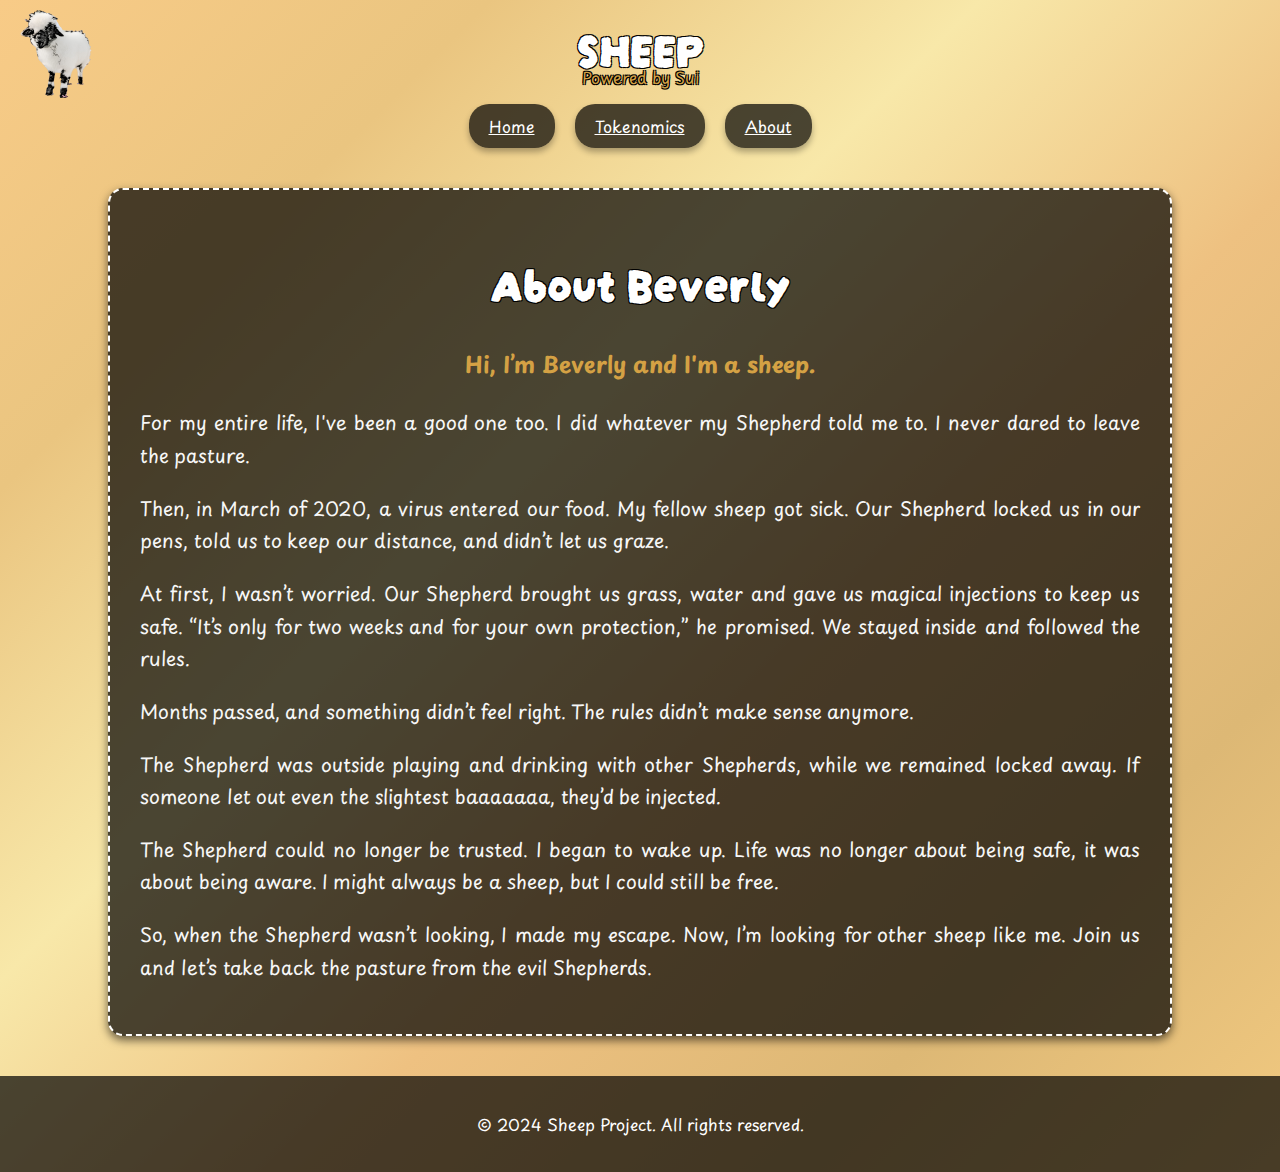
==== about.html @ 54a0020d "Add files via upload" ====
<!DOCTYPE html>
<html lang="en">
<head>
    <meta charset="UTF-8">
    <meta name="viewport" content="width=device-width, initial-scale=1.0">
    <title>About - SHEEP</title>
    <img src="assets/images/sheep.png" alt="Sheep Logo" class="top-left-logo">
    <link rel="icon" href="assets/images/favicon.ico" type="image/x-icon">
    <link rel="stylesheet" href="assets/css/style.css">
    <style>
        @import url('https://fonts.googleapis.com/css2?family=Playpen+Sans:wght@100..800&display=swap');
        @import url('https://fonts.googleapis.com/css2?family=Darumadrop+One&display=swap');
    </style>
</head>
<body>
    <div id="home">
        <!-- Home content here -->
        <div class="header">
            <h2>SHEEP</h2>
            <p>Powered by Sui</p>
        </div>

        <div class="nav">
            <a href="index.html" class="nav-item">Home</a>
            <a href="index.html#tokenomics" class="nav-item">Tokenomics</a>
            <a href="about.html" class="nav-item">About</a>
        </div>

        <!-- About Section (Main Content) -->
        <div class="section" id="about-section">
            <h2 class="about-heading">About Beverly</h2>
            
            <!-- Break content into smaller sections -->
            <div class="about-content">
                <p class="intro-text">Hi, I’m Beverly and I'm a sheep.</p>

                <div class="about-body">
                    <p class="body-text">For my entire life, I've been a good one too. I did whatever my Shepherd told me to. I never dared to leave the pasture.</p>

                    <p class="body-text">Then, in March of 2020, a virus entered our food. My fellow sheep got sick. Our Shepherd locked us in our pens, told us to keep our distance, and didn’t let us graze.</p>

                    <p class="body-text">At first, I wasn’t worried. Our Shepherd brought us grass, water and gave us magical injections to keep us safe. “It’s only for two weeks and for your own protection,” he promised. We stayed inside and followed the rules.</p>

                    <p class="body-text">Months passed, and something didn’t feel right. The rules didn’t make sense anymore.</p>

                    <p class="body-text">The Shepherd was outside playing and drinking with other Shepherds, while we remained locked away. If someone let out even the slightest baaaaaaa, they’d be injected.</p>

                    <p class="body-text">The Shepherd could no longer be trusted. I began to wake up. Life was no longer about being safe, it was about being aware. I might always be a sheep, but I could still be free.</p>

                    <p class="body-text">So, when the Shepherd wasn’t looking, I made my escape. Now, I’m looking for other sheep like me. Join us and let’s take back the pasture from the evil Shepherds.</p>
                </div>
            </div>
        </div>

        <div class="footer">
            <p>© 2024 Sheep Project. All rights reserved.</p>
        </div>
    </div>
</body>
</html>
---- assets/css/style.css ----
body {
    margin: 0;
    font-family: 'Playpen Sans', Arial, sans-serif;
    background: linear-gradient(135deg, 
        #f8cb87 0%, 
        #eac580 10%, 
        #f8e8a9 20%, 
        #eec181 30%, 
        #ddb875 40%, 
        #f1c980 50%, 
        #fad586 60%, 
        #dab777 70%, 
        #eec57f 80%, 
        #f1c282 90%);
    background-size: 200% 200%;
    animation: gradientShift 4s ease infinite;
    color: #333;
    overflow-x: hidden; /* Prevent horizontal scroll */
}

/* Keyframe animation for smooth gradient transition */
@keyframes gradientShift {
    0% { background-position: 0% 50%; }
    50% { background-position: 100% 50%; }
    100% { background-position: 0% 50%; }
}

html {
    scroll-behavior: smooth;
}

.header {
    text-align: center;
    padding: 10px 10px; /* Reduce top and bottom padding */
    display: flex;
    flex-direction: column;
    justify-content: center;
    align-items: center;
}

.header h2 {
    font-family: 'Darumadrop One', cursive;
    font-size: 3rem;
    color: white;
    text-shadow: -1px -1px 0 black, 1px -1px 0 black, -1px 1px 0 black, 1px 1px 0 black;
    margin: 0; /* Remove any default margin */
}

.header p {
    font-size: 1rem;
    color: #d4a144;
    text-shadow: -1px -1px 0 black, 1px -1px 0 black, -1px 1px 0 black, 1px 1px 0 black;
    margin: -15px 0; /* Decrease the margin between heading and paragraph */
    font-family: 'Playpen Sans', Arial, sans-serif;
}


.nav {
    display: flex;
    justify-content: center;
    gap: 20px;
    margin-top: 20px;
}

.nav-item {
    font-size: 1rem;
    color: #fff;
    background-color: rgba(0, 0, 0, 0.7);
    padding: 10px 20px;
    border-radius: 20px;
    box-shadow: 0px 4px 6px rgba(0, 0, 0, 0.3);
    text-align: center;
    cursor: pointer;
}

.section {
    text-align: center;
    padding: 5px 0px;
}

.sheep-wrapper {
    display: flex;
    align-items: center;
    justify-content: center;
    gap: 20px; /* Adds space between text and image */
    text-align: center;
}

.sheep-content {
    display: flex;
    flex-direction: column;
    justify-content: center;
    align-items: center;
}

.sheep-wrapper img {
    max-width: 190px;
    height: auto;
    transform: translateX(var(--sheep-offset, -50px)); /* Adjustable position */
    transition: transform 0.3s ease; /* Smooth movement */
}

.sheep-wrapper h2 {
    font-family: 'Darumadrop One', cursive;
    font-size: 6.5rem;
    color: white;
    text-shadow: -1px -1px 0 black, 1px -1px 0 black, -1px 1px 0 black, 1px 1px 0 black;
    transform: translateX(var(--sheep-offset, 50px)); /* Adjustable position */
    margin: 0;
}

.sheep-wrapper p {
    font-size: 1.5rem;
    color: #d4a144;
    text-shadow: -1px -1px 0 black, 1px -1px 0 black, -1px 1px 0 black, 1px 1px 0 black;
    margin: -30px 0px 0px 100px;
}


.section-content p {
    text-align: center;
    font-size: 2rem;
    color: #ffffff;
    text-shadow: -1px -1px 0 black, 1px -1px 0 black, -1px 1px 0 black, 1px 1px 0 black;
    margin-top: 5px; /* Decrease the margin between heading and paragraph */
    font-family: 'Playpen Sans', Arial, sans-serif;
}


.tokenomics {
    text-align: center;
    max-width: 600px;
    margin: 0 auto;
    padding: 40px 20px;
    border-radius: 15px;
    background: rgba(0, 0, 0, 0.7);
    color: white;
    box-shadow: 0 4px 6px rgba(0, 0, 0, 0.3);
    border: 2px dashed #fff; /* Decorative border */
}

.tokenomics h2 {
    font-family: 'Darumadrop One', cursive;
    font-size: 2rem;
    margin-bottom: 1rem;
    text-align: center;
}

.tokenomics p {
    margin: 10px 0;
    font-size: 1rem;
    text-align: center;
}

.tokenomics strong {
    color: #f4d03f;
}

.faq {
    padding: 20px;
    max-width: 800px;
    margin: 0 auto;
}

.faq-item {
    margin-bottom: 15px;
}

.faq-question {
    cursor: pointer;
    display: flex;
    justify-content: space-between;
    align-items: center;
    padding: 15px;
    background: rgba(0, 0, 0, 0.6);
    border-radius: 10px;
    color: white;
    font-family: 'Darumadrop One', cursive;
    font-size: 2.5rem;
    margin-bottom: 10px;
    transition: background 0.3s ease;
    border: 2px solid transparent;
}

.faq-question:hover {
    background: rgba(0, 0, 0, 0.8);
    border-color: #d4a144; /* Highlight border */
}

.faq-answer {
    display: none;
    margin-top: 10px;
    padding-left: 20px;
    font-size: 1.1rem;
    font-family: 'Playpen Sans', Arial, sans-serif;
    font-weight: bold; /* Set font to bold */
    color: #3D5060; /* Set the color */
    opacity: 0;
    transition: opacity 0.5s ease-out;
}

.arrow {
    font-size: 2rem;
    transition: transform 0.3s ease;
}

.arrow.open {
    transform: rotate(180deg);
}

.faq-answer.open {
    display: block;
    opacity: 1;
}

.faq-question h3 {
    font-family: 'Darumadrop One', cursive;
    font-size: 1.5rem;
    color: white;
    text-shadow: -1px -1px 0 black, 1px -1px 0 black, -1px 1px 0 black, 1px 1px 0 black;
    margin: 0;
}

.footer {
    text-align: center;
    padding: 20px;
    background-color: rgba(0, 0, 0, 0.7);
    color: #fff;
    font-size: 1rem;
    margin-top: 40px;
}

/* Mobile Optimizations */
@media (max-width: 768px) {
    .header h2 {
        font-size: 3rem;
    }

    .header p {
        font-size: 1.8rem;
    }

    .section-content p {
        font-size: 1.8rem;
    }

    .tokenomics {
        padding: 20px 15px;
        font-size: 1rem;
    }

    .sheep-wrapper {
        flex-direction: row; /* Ensures the layout stays horizontal */
        gap: 15px; /* Reduces space between text and image */
    }
}

/* Mobile-Specific Updates */
@media (max-width: 480px) {
    .sheep-wrapper {
        flex-direction: column; /* Stack content vertically */
        justify-content: center; /* Center align vertically */
        align-items: center; /* Center align horizontally */
        gap: 10px; /* Adjust spacing between elements */
    }

    .sheep-wrapper img, 
    .sheep-wrapper p { 
        display: none; /* Hide sheep.png and "Powered by SUI" */
    }

    .sheep-wrapper h2 {
        font-size: 5rem; /* Adjust size for $SHEEP */
        margin: 0; /* Remove additional margin */
        text-align: center; /* Center-align */
        transform: translateX(var(--sheep-offset, -10px)); /* Adjustable position */
        
    }

    /* Reduce spacing between sections */
    .tokenomics {
        margin-top: 10px; /* Decrease gap above tokenomics */
        margin-bottom: 10px; /* Decrease gap below tokenomics */
    }

    .section {
        padding: 0px 0px; /* Adjust padding for sections */
    }
}


@media (max-width: 480px) {
    .header h2 {
        font-size: 3.5rem;
    }

    .header p {
        font-size: 1rem;
    }

    .section-content p {
        font-size: 2rem;
        margin-top: -15px;
    }

    .tokenomics h2 {
        font-size: 2rem;
    }

    .tokenomics p {
        margin: 10px;
        font-size: 1.2rem;
    }


.nav {
    display: flex;
    justify-content: center;
    gap: 20px;
    margin-top: 20px;
}

.nav-item {
    font-size: 1rem;
    color: #fff;
    background-color: rgba(0, 0, 0, 0.7);
    padding: 10px 20px;
    border-radius: 20px;
    box-shadow: 0px 4px 6px rgba(0, 0, 0, 0.3);
    text-align: center;
    cursor: pointer;
    text-decoration: none;  /* Removes underline */
    transition: background-color 0.3s ease;
}

.nav-item:hover {
    background-color: rgba(0, 0, 0, 0.9);
}

}

/* Section Heading */
.section-heading {
    font-family: 'Darumadrop One', cursive;
    font-size: 3rem;
    color: white;
    text-align: center;
    margin-bottom: 20px;
    text-shadow: -1px -1px 0 black, 1px -1px 0 black, -1px 1px 0 black, 1px 1px 0 black;
}

/* Tokenomics Container */
.tokenomics {
    text-align: center;
    max-width: 600px;
    margin: 0 auto;
    padding: 40px 20px;
    border-radius: 15px;
    background: rgba(0, 0, 0, 0.7);
    color: white;
    box-shadow: 0 4px 6px rgba(0, 0, 0, 0.3);
    font-family: 'Playpen Sans', Arial, sans-serif;
}

/* Input Box */
.input-wrapper {
    display: flex;
    justify-content: center;
    align-items: center;
    margin: 20px 0;
}

/* Input Box Styling with Underline */
.input-box {
    display: flex;
    align-items: center;
    gap: 10px;
    padding: 10px 15px;
    background: rgba(255, 255, 255, 0.1);
    border-radius: 10px;
    font-size: 1.2rem;
    color: white;
    position: relative;
}

/* Input Text Field */
input[type="text"] {
    border: none;
    outline: none;
    background: transparent;
    color: white;
    font-family: 'Darumadrop One', cursive; /* Match font for $SHEEP */
    font-size: 1.2rem;
    text-align: center;
    width: 150px; /* Adjust width for visible underline */
    border-bottom: 2px solid white; /* Adds underline */
    padding: 5px 0;
}

input[type="text"]::placeholder {
    color: white; /* Ensures placeholder text is visible */
    opacity: 0.5;
}

/* Adjustments for Span Text */
.input-box span {
    font-family: 'Darumadrop One', cursive;
    color: white;
    font-size: 1.2rem;
    text-transform: uppercase;
}

.value-output {
    font-family: 'Darumadrop One', cursive;
    font-size: 5rem; /* Large font size */
    color: #0df288; /* Green highlight */
    text-stroke: 2px black;
    margin: 20px 0;
    text-align: center;
    display: inline-block;
    line-height: 1;
    max-width: 100%; /* Ensure the value doesn't overflow the screen */
    word-wrap: break-word; /* Allows long values to wrap to next line */
    white-space: normal; /* Allow the text to wrap in multiple lines */
    overflow-wrap: break-word; /* Ensures long strings of text (like numbers) break and wrap */
}

@media (max-width: 768px) {
    .value-output {
        max-width: 100%; /* Ensures the element stays within the screen width */
    }
}

@media (max-width: 480px) {
    .value-output {
        max-width: 100%; /* Prevents overflow */
        white-space: normal; /* Allow text to wrap */
    }
}

/* Centering for "Value in Dollars" Section */
.tokenomics h3, .tokenomics .value-output {
    text-align: center;
    display: block;
}
body .value-output {
    font-size: 5rem;
    /* Other styles */
}


/* Additional Info Styling */
.info {
    font-size: 1rem;
    color: #bbb;
    margin-top: 20px;
    line-height: 1.4;
}

/* Additional styles for the About page */
#about-section {
    max-width: 1000px;
    margin: 40px auto;
    padding: 30px;
    background: rgba(0, 0, 0, 0.7);
    color: #fff;
    border-radius: 15px;
    border: 2px dashed #fff; /* Decorative border */
    box-shadow: 0 4px 10px rgba(0, 0, 0, 0.6);
    line-height: 1.7;
}

.about-heading {
    font-family: 'Darumadrop One', cursive;
    font-size: 3rem;
    color: #fff;
    text-align: center;
    margin-bottom: 25px;
    text-shadow: -1px -1px 0 black, 1px -1px 0 black, -1px 1px 0 black, 1px 1px 0 black;
}

.about-content {
    font-family: 'Playpen Sans', Arial, sans-serif;
    font-size: 1.15rem;
    line-height: 1.8;
    color: #f7f7f7;
    text-align: justify;
}

.about-body {
    margin-top: 25px;
}

.body-text {
    margin-bottom: 20px;
    color: #f7f7f7;
    font-size: 1.2rem;
    line-height: 1.7;
    text-align: justify;
}

.intro-text {
    font-family: 'Playpen Sans', Arial, sans-serif;
    font-size: 1.4rem;
    color: #d4a144;
    font-weight: bold;
    margin-bottom: 25px;
    text-align: center;
    line-height: 1.6;
}

/* Adding some subtle animations */
@keyframes fadeIn {
    0% { opacity: 0; }
    100% { opacity: 1; }
}

.about-content p {
    animation: fadeIn 1s ease-in-out;
}

.footer {
    text-align: center;
    padding: 20px;
    background-color: rgba(0, 0, 0, 0.7);
    color: #fff;
    font-size: 1rem;
    margin-top: 40px;
    position: relative;
}

/* Mobile Optimization */
@media (max-width: 768px) {
    #about-section {
        padding: 30px 15px;
        font-size: 1rem;
    }

    #about-section .about-heading {
        font-size: 2rem;
    }

    #about-section .about-content {
        font-size: 1rem;
    }
}

@media (max-width: 480px) {
    #about-section {
        padding: 20px 10px;
    }

    #about-section .about-heading {
        font-size: 1.8rem;
    }

    #about-section .about-content {
        font-size: 1.1rem;
    }
}

/* CSS for Top-Left Sheep Logo */
.top-left-logo {
    position: absolute;
    top: 5px; /* Adjust the spacing from the top */
    left: 5px; /* Adjust the spacing from the left */
    width: 100px; /* Set a consistent size for the logo */
    height: auto; /* Maintain aspect ratio */
    z-index: 1000; /* Ensure it appears above other elements */
}

/* Mobile Optimization */
@media (max-width: 768px) {
    .top-left-logo {
        top: 15px; /* Reduce spacing for smaller screens */
        left: 5px; /* Reduce spacing */
        width: 800px; /* Adjust the size for tablets and smaller devices */
    }
}

@media (max-width: 480px) {
    .top-left-logo {
        top: 25px; /* Further reduce spacing for very small devices */
        left: 5px;
        width: 80px; /* Smaller*/

     }
}






  h1, h2 {
    text-align: center;
    margin: 20px 0;
  }
  
  .title {
    font-size: 3.5rem;
    color: #00c6ff;
    text-shadow: 0 4px 8px rgba(0, 198, 255, 0.5);
    margin-bottom: 40px;
  }
  
  /* Timeline Styles */
  .timeline {
    margin: 50px auto;
    padding: 20px;
    max-width: 1200px;
  }
  
  .timeline-wrapper {
    position: relative;
    display: flex;
    flex-direction: column;
    align-items: center;
    padding: 20px 0;
  }
  
  .timeline-wrapper::before {
    content: '';
    position: absolute;
    top: 0;
    bottom: 0;
    left: 50%;
    width: 4px;
    background: linear-gradient(to bottom, #007bff, #00c6ff);
    transform: translateX(-50%);
    z-index: 1;
  }
  
  .timeline-event {
    position: relative;
    display: flex;
    justify-content: flex-end;
    align-items: center;
    margin: 30px 0;
    width: 90%;
  }
  
  .timeline-event:nth-child(odd) {
    justify-content: flex-start;
  }
  
  .timeline-content {
    background: #1e2a38;
    padding: 15px 25px;
    border-radius: 10px;
    box-shadow: 0 5px 15px rgba(0, 0, 0, 0.3);
    color: #ddd;
    max-width: 400px;
    z-index: 2;
    text-align: center;
    font-size: 1rem;
    line-height: 1.5;
    transition: transform 0.3s, box-shadow 0.3s;
  }
  
  .timeline-content h3 {
    margin: 0 0 10px;
    font-size: 1.5rem;
    color: #00c6ff;
  }
  
  .timeline-content:hover {
    transform: scale(1.05);
    box-shadow: 0 10px 25px rgba(0, 198, 255, 0.5);
  }
  
  .timeline-dot {
    position: absolute;
    top: 50%;
    left: 50%;
    width: 20px;
    height: 20px;
    background: radial-gradient(circle, #007bff, #00c6ff);
    border-radius: 50%;
    z-index: 3;
    transform: translate(-50%, -50%);
    box-shadow: 0 0 10px rgba(0, 198, 255, 0.5);
  }
  
  /* Responsive Design */
  @media (max-width: 768px) {
    .timeline-wrapper::before {
      left: 20px;
    }
  
    .timeline-event {
      justify-content: flex-start;
      padding-left: 40px;
    }
  
    .timeline-content {
      margin-left: 50px;
      max-width: 80%;
    }
  
    .timeline-dot {
      left: 20px;
    }
  }
  Key Features in the Desi
  
  /* Current Roadmap */
  .roadmap {
    padding: 50px 20px;
    background: #1e2a38;
    border-radius: 15px;
    margin: 50px auto;
    width: 90%;
    box-shadow: 0 10px 30px rgba(0, 0, 0, 0.5);
  }
  
  .phases {
    display: flex;
    flex-wrap: wrap;
    gap: 20px;
    justify-content: center;
  }
  
  .phase {
    flex: 1;
    min-width: 250px;
    max-width: 30%;
    background: linear-gradient(to bottom right, #2b5876, #4e4376);
    border-radius: 15px;
    box-shadow: 0 5px 15px rgba(0, 0, 0, 0.5);
    text-align: center;
    transition: transform 0.3s, box-shadow 0.3s;
  }
  
  .phase:hover {
    transform: translateY(-10px);
    box-shadow: 0 15px 50px rgba(0, 0, 0, 0.7);
  }
  
  .phase-header {
    background: #00c6ff;
    color: white;
    font-size: 1.5rem;
    padding: 15px;
    border-top-left-radius: 15px;
    border-top-right-radius: 15px;
  }
  
  .phase-content {
    padding: 20px;
    font-size: 1rem;
    color: #ddd;
    line-height: 1.6;
  }
  
  /* Closing Section */
  .closing, .connect {
    text-align: center;
    font-size: 1.2rem;
    margin: 20px 0;
  }
  
  .connect a {
    color: #00c6ff;
    text-decoration: none;
    font-weight: bold;
  }
  
  .connect a:hover {
    text-decoration: underline;
  }
  


/* Roadmap Section Styles */
#roadmap {
    padding: 50px 20px;
    text-align: center;
}


.roadmap {
    display: flex;
    justify-content: center;
    align-items: center;
    flex-direction: column;
}

.timeline {
    position: relative;
    margin: 0 auto;
    max-width: 600px;
    padding: 20px;
    border-left: 3px solid #4caf50;
}

.timeline-item {
    margin: 20px 0;
    padding-left: 20px;
    position: relative;
}

.timeline-item::before {
    content: '';
    position: absolute;
    left: -11px;
    top: 5px;
    width: 20px;
    height: 20px;
    background: #4caf50;
    border-radius: 50%;
    border: 3px solid #fff;
}

.timeline-date {
    font-weight: bold;
    color: #4caf50;
    font-size: 1.2rem;
    margin-bottom: 5px;
}

.timeline-content {
    font-family: 'Playpen Sans', sans-serif;
    font-size: 1rem;
    color: #555;
}
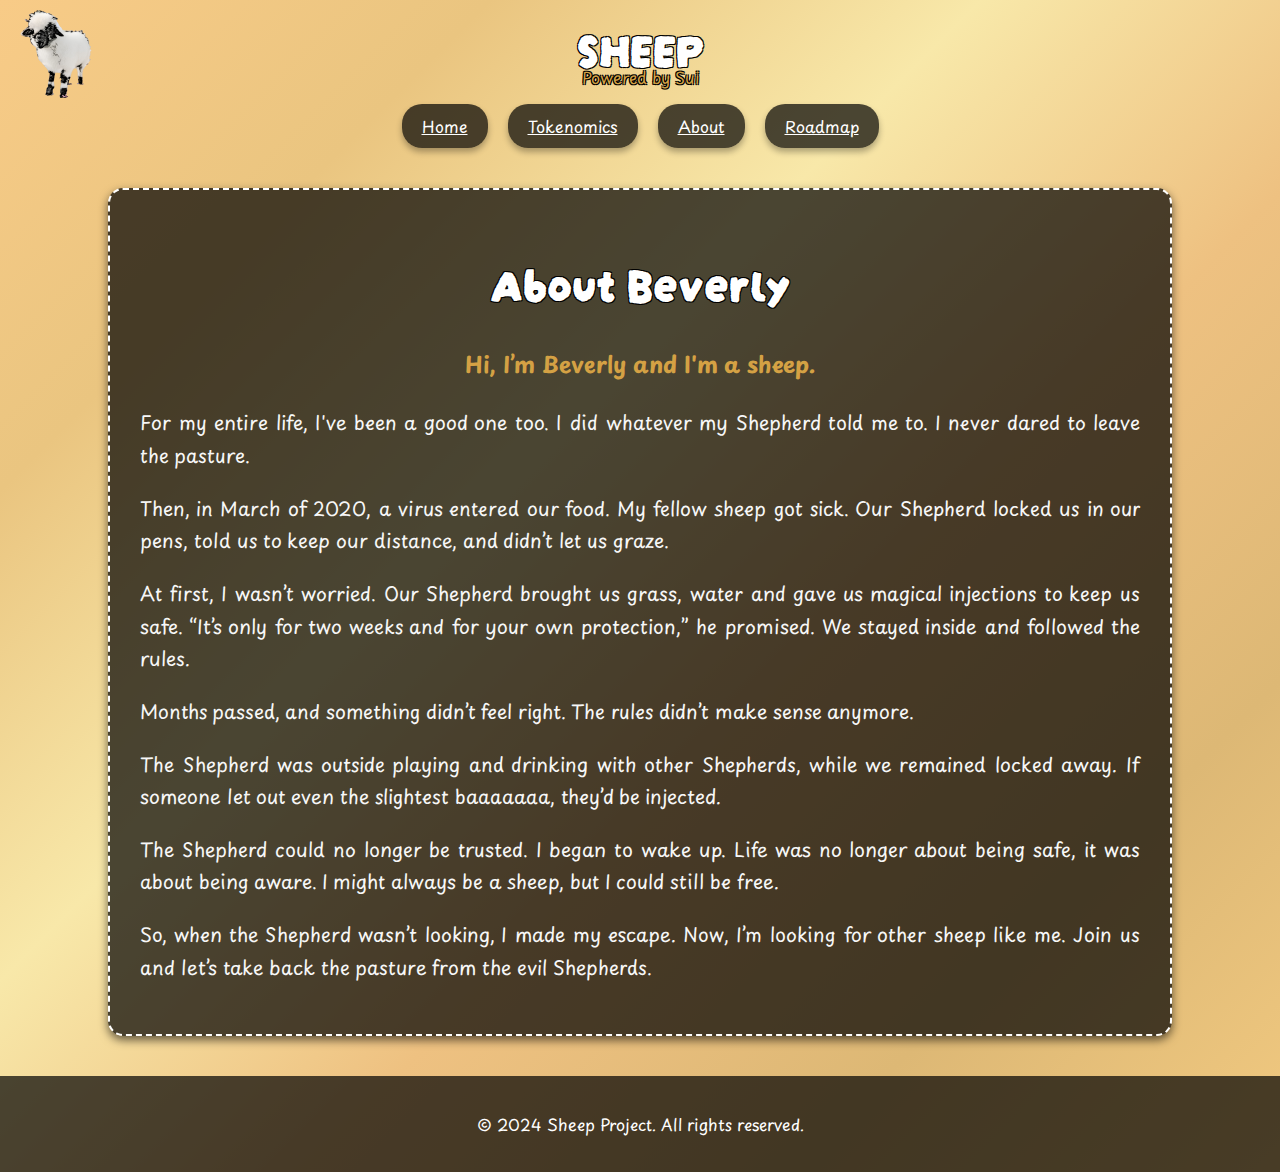
==== commit 6a7c44fe: "Add files via upload" ====
--- a/about.html
+++ b/about.html
@@ -24,6 +24,7 @@
             <a href="index.html" class="nav-item">Home</a>
             <a href="index.html#tokenomics" class="nav-item">Tokenomics</a>
             <a href="about.html" class="nav-item">About</a>
+            <a href="index.html#roadmap" class="nav-item">Roadmap</a>
         </div>
 
         <!-- About Section (Main Content) -->
--- a/assets/css/style.css
+++ b/assets/css/style.css
@@ -819,7 +819,7 @@
     margin-bottom: 5px;
 }
 
-.timeline-content {
+.timeline-box {
     font-family: 'Playpen Sans', sans-serif;
     font-size: 1rem;
     color: #555;
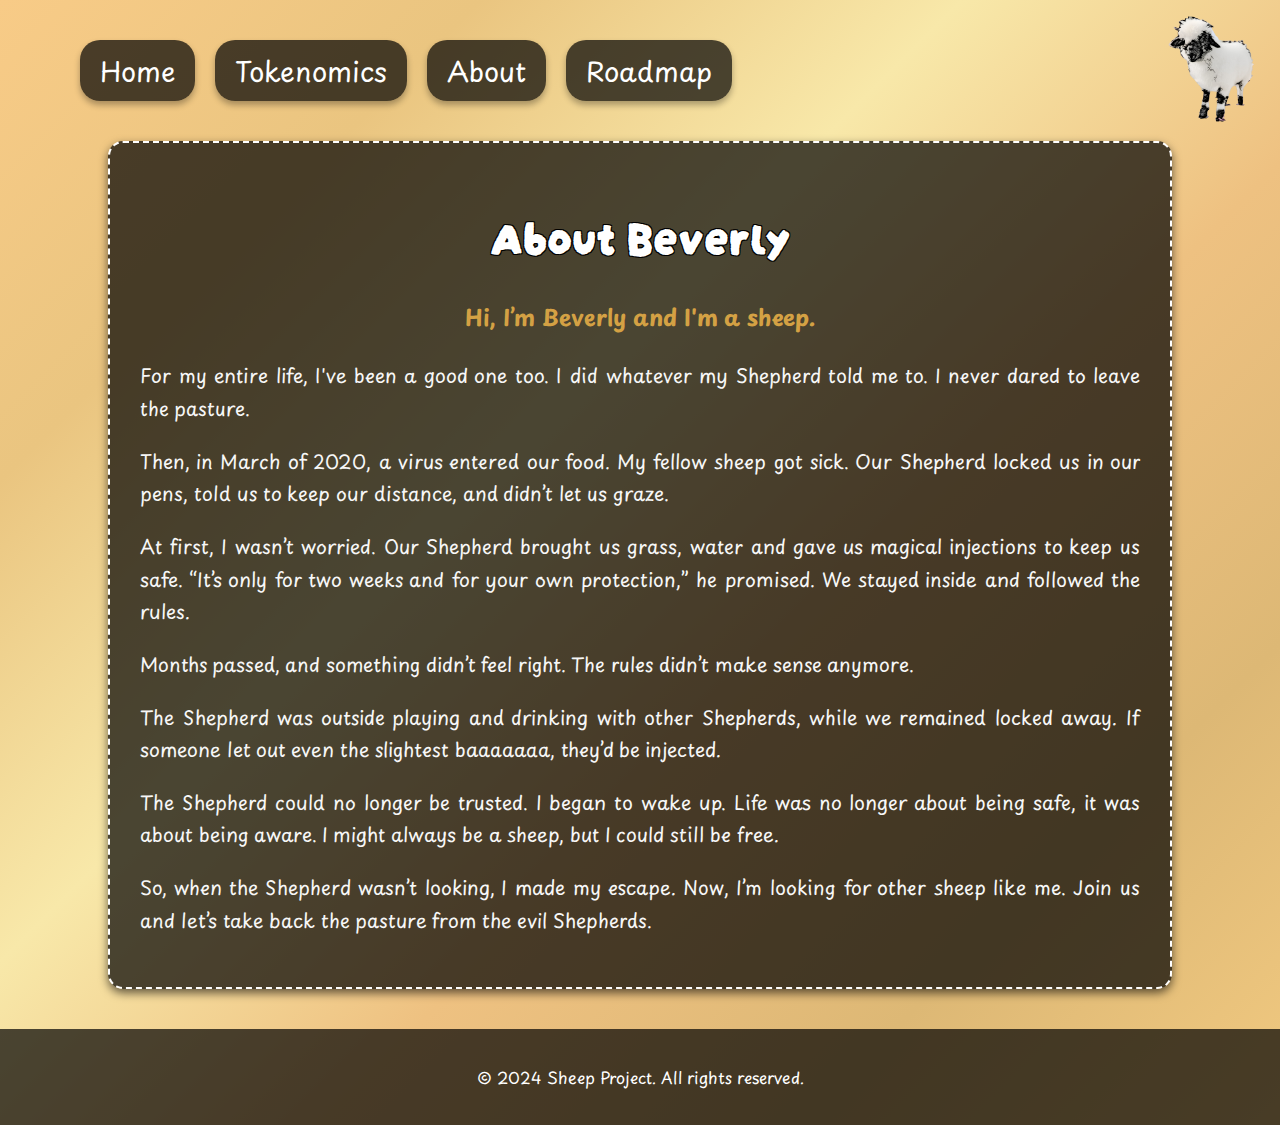
==== commit b099bf63: "Add files via upload" ====
--- a/about.html
+++ b/about.html
@@ -13,12 +13,7 @@
     </style>
 </head>
 <body>
-    <div id="home">
-        <!-- Home content here -->
-        <div class="header">
-            <h2>SHEEP</h2>
-            <p>Powered by Sui</p>
-        </div>
+    <div id="home">    <!-- Home content here -->
 
         <div class="nav">
             <a href="index.html" class="nav-item">Home</a>
--- a/assets/css/style.css
+++ b/assets/css/style.css
@@ -29,41 +29,20 @@
     scroll-behavior: smooth;
 }
 
-.header {
-    text-align: center;
-    padding: 10px 10px; /* Reduce top and bottom padding */
-    display: flex;
-    flex-direction: column;
-    justify-content: center;
-    align-items: center;
-}
-
-.header h2 {
-    font-family: 'Darumadrop One', cursive;
-    font-size: 3rem;
-    color: white;
-    text-shadow: -1px -1px 0 black, 1px -1px 0 black, -1px 1px 0 black, 1px 1px 0 black;
-    margin: 0; /* Remove any default margin */
-}
-
-.header p {
-    font-size: 1rem;
-    color: #d4a144;
-    text-shadow: -1px -1px 0 black, 1px -1px 0 black, -1px 1px 0 black, 1px 1px 0 black;
-    margin: -15px 0; /* Decrease the margin between heading and paragraph */
-    font-family: 'Playpen Sans', Arial, sans-serif;
-}
-
-
+
+
+/* Navigation styling */
 .nav {
     display: flex;
-    justify-content: center;
+    justify-content: left;
     gap: 20px;
-    margin-top: 20px;
+    margin-top: 40px;
+    margin-left: 80px;
+    flex-wrap: wrap;  /* Allow the items to wrap */
 }
 
 .nav-item {
-    font-size: 1rem;
+    font-size: 1.7rem;
     color: #fff;
     background-color: rgba(0, 0, 0, 0.7);
     padding: 10px 20px;
@@ -71,11 +50,39 @@
     box-shadow: 0px 4px 6px rgba(0, 0, 0, 0.3);
     text-align: center;
     cursor: pointer;
+    text-decoration: none;  /* Removes underline */
+    transition: background-color 0.3s ease;
+}
+
+.nav-item:hover {
+    background-color: rgba(0, 0, 0, 0.9);
+}
+
+@media (max-width: 768px) {
+    .nav {
+        flex-direction: row;
+        justify-content: left;
+        margin: 20px 0px 0px 0px
+    }
+    
+    .nav-item {
+        font-size: 0.7rem;
+        padding: 10px 20px;
+        border-radius: 20px;
+    }
+
+    .nav-item:nth-child(4) {
+
+        text-align: center;     /* Center it */
+        margin-top: -5px;       /* Add some space above it */
+    }
 }
 
 .section {
     text-align: center;
     padding: 5px 0px;
+    margin-top: 10vh;
+    margin-bottom: 10vh;
 }
 
 .sheep-wrapper {
@@ -94,7 +101,7 @@
 }
 
 .sheep-wrapper img {
-    max-width: 190px;
+    max-width: 250px;
     height: auto;
     transform: translateX(var(--sheep-offset, -50px)); /* Adjustable position */
     transition: transform 0.3s ease; /* Smooth movement */
@@ -102,7 +109,7 @@
 
 .sheep-wrapper h2 {
     font-family: 'Darumadrop One', cursive;
-    font-size: 6.5rem;
+    font-size: 12rem;
     color: white;
     text-shadow: -1px -1px 0 black, 1px -1px 0 black, -1px 1px 0 black, 1px 1px 0 black;
     transform: translateX(var(--sheep-offset, 50px)); /* Adjustable position */
@@ -110,34 +117,37 @@
 }
 
 .sheep-wrapper p {
-    font-size: 1.5rem;
+    font-family: 'Darumadrop One', cursive;
+    font-size: 4rem;
     color: #d4a144;
     text-shadow: -1px -1px 0 black, 1px -1px 0 black, -1px 1px 0 black, 1px 1px 0 black;
-    margin: -30px 0px 0px 100px;
-}
-
+    margin: -70px 0px 0px 100px;
+}
 
 .section-content p {
-    text-align: center;
-    font-size: 2rem;
+    font-family: 'Darumadrop One', cursive;
+    text-align: center;
+    font-size: 3rem;
     color: #ffffff;
     text-shadow: -1px -1px 0 black, 1px -1px 0 black, -1px 1px 0 black, 1px 1px 0 black;
-    margin-top: 5px; /* Decrease the margin between heading and paragraph */
-    font-family: 'Playpen Sans', Arial, sans-serif;
-}
-
-
+    margin-top: 25px; /* Decrease the margin between heading and paragraph */
+}
+
+
+/* Tokenomics Container */
 .tokenomics {
     text-align: center;
     max-width: 600px;
     margin: 0 auto;
-    padding: 40px 20px;
+    padding: 80px 20px;
     border-radius: 15px;
     background: rgba(0, 0, 0, 0.7);
+    border: 2px dashed #fff; /* Decorative border */
     color: white;
     box-shadow: 0 4px 6px rgba(0, 0, 0, 0.3);
-    border: 2px dashed #fff; /* Decorative border */
-}
+    font-family: 'Playpen Sans', Arial, sans-serif;
+}
+
 
 .tokenomics h2 {
     font-family: 'Darumadrop One', cursive;
@@ -245,46 +255,59 @@
     }
 
     .tokenomics {
-        padding: 20px 15px;
+        padding: 10px 10px;
+        margin: 0px auto;
         font-size: 1rem;
     }
 
     .sheep-wrapper {
         flex-direction: row; /* Ensures the layout stays horizontal */
+        margin: 50px;
         gap: 15px; /* Reduces space between text and image */
     }
 }
 
 /* Mobile-Specific Updates */
 @media (max-width: 480px) {
-    .sheep-wrapper {
-        flex-direction: column; /* Stack content vertically */
-        justify-content: center; /* Center align vertically */
-        align-items: center; /* Center align horizontally */
-        gap: 10px; /* Adjust spacing between elements */
-    }
-
-    .sheep-wrapper img, 
-    .sheep-wrapper p { 
-        display: none; /* Hide sheep.png and "Powered by SUI" */
+    .section-content p {
+        font-size: 2rem;
+    }
+
+    .tokenomics h2 {
+        font-size: 2rem;
+    }
+
+    .tokenomics p {
+        font-size: 1.2rem;
     }
 
     .sheep-wrapper h2 {
-        font-size: 5rem; /* Adjust size for $SHEEP */
-        margin: 0; /* Remove additional margin */
-        text-align: center; /* Center-align */
-        transform: translateX(var(--sheep-offset, -10px)); /* Adjustable position */
-        
+        font-family: 'Darumadrop One', cursive;
+        font-size: 5rem;
+        transform: translateX(var(--sheep-offset, 35px)); /* Adjustable position */
+    }
+
+    .sheep-wrapper p {
+    font-size: 1.2rem;
+    color: #d4a144;
+    text-shadow: -1px -1px 0 black, 1px -1px 0 black, -1px 1px 0 black, 1px 1px 0 black;
+    margin: -20px 0px 0px 90px;
+    }
+
+
+    .sheep-wrapper img {
+        max-width: 160px;
+        transform: translateX(var(--sheep-offset, -45px)); /* Adjustable position */
     }
 
     /* Reduce spacing between sections */
     .tokenomics {
-        margin-top: 10px; /* Decrease gap above tokenomics */
-        margin-bottom: 10px; /* Decrease gap below tokenomics */
+        margin: 10px 20px;
     }
 
     .section {
         padding: 0px 0px; /* Adjust padding for sections */
+        
     }
 }
 
@@ -313,29 +336,7 @@
     }
 
 
-.nav {
-    display: flex;
-    justify-content: center;
-    gap: 20px;
-    margin-top: 20px;
-}
-
-.nav-item {
-    font-size: 1rem;
-    color: #fff;
-    background-color: rgba(0, 0, 0, 0.7);
-    padding: 10px 20px;
-    border-radius: 20px;
-    box-shadow: 0px 4px 6px rgba(0, 0, 0, 0.3);
-    text-align: center;
-    cursor: pointer;
-    text-decoration: none;  /* Removes underline */
-    transition: background-color 0.3s ease;
-}
-
-.nav-item:hover {
-    background-color: rgba(0, 0, 0, 0.9);
-}
+
 
 }
 
@@ -349,18 +350,7 @@
     text-shadow: -1px -1px 0 black, 1px -1px 0 black, -1px 1px 0 black, 1px 1px 0 black;
 }
 
-/* Tokenomics Container */
-.tokenomics {
-    text-align: center;
-    max-width: 600px;
-    margin: 0 auto;
-    padding: 40px 20px;
-    border-radius: 15px;
-    background: rgba(0, 0, 0, 0.7);
-    color: white;
-    box-shadow: 0 4px 6px rgba(0, 0, 0, 0.3);
-    font-family: 'Playpen Sans', Arial, sans-serif;
-}
+
 
 /* Input Box */
 .input-wrapper {
@@ -562,9 +552,9 @@
 /* CSS for Top-Left Sheep Logo */
 .top-left-logo {
     position: absolute;
-    top: 5px; /* Adjust the spacing from the top */
-    left: 5px; /* Adjust the spacing from the left */
-    width: 100px; /* Set a consistent size for the logo */
+    top: 10px; /* Adjust the spacing from the top */
+    right: 10px; /* Adjust the spacing from the left */
+    width: 120px; /* Set a consistent size for the logo */
     height: auto; /* Maintain aspect ratio */
     z-index: 1000; /* Ensure it appears above other elements */
 }
@@ -572,21 +562,32 @@
 /* Mobile Optimization */
 @media (max-width: 768px) {
     .top-left-logo {
-        top: 15px; /* Reduce spacing for smaller screens */
-        left: 5px; /* Reduce spacing */
-        width: 800px; /* Adjust the size for tablets and smaller devices */
+        top: 20px; /* Reduce spacing for smaller screens */
+        right: 5px; /* Reduce spacing */
+        width: 80px; /* Adjust the size for tablets and smaller devices */
     }
 }
 
 @media (max-width: 480px) {
     .top-left-logo {
-        top: 25px; /* Further reduce spacing for very small devices */
-        left: 5px;
+        top: 15px; /* Further reduce spacing for very small devices */
+        right: 5px;
         width: 80px; /* Smaller*/
 
      }
 }
 
+
+/* Dotted Line Separator */
+.dotted-line {
+    width: 100%; /* Full screen width */
+    height: 20vh; /* Full screen height */
+    border-bottom: 2px dotted #fff; /* Dotted border at the bottom */
+    box-sizing: border-box;
+    margin: 0;
+}
+
+    
 
 
 
@@ -738,7 +739,7 @@
   }
   
   .phase-header {
-    background: #00c6ff;
+    background: #d4a144;
     color: white;
     font-size: 1.5rem;
     padding: 15px;
@@ -774,7 +775,7 @@
 
 /* Roadmap Section Styles */
 #roadmap {
-    padding: 50px 20px;
+    padding: 0px 20px;
     text-align: center;
 }
 
@@ -791,7 +792,7 @@
     margin: 0 auto;
     max-width: 600px;
     padding: 20px;
-    border-left: 3px solid #4caf50;
+    border-left: 3px solid #d4a144;
 }
 
 .timeline-item {
@@ -807,21 +808,22 @@
     top: 5px;
     width: 20px;
     height: 20px;
-    background: #4caf50;
+    background: #d4a144;
     border-radius: 50%;
     border: 3px solid #fff;
 }
 
 .timeline-date {
     font-weight: bold;
-    color: #4caf50;
+    color: #d4a144;
+    text-shadow: -0.5px -0.5px 0 black, 0.5px -0.5px 0 black, -0.5px 0.5px 0 black, 0.5px 0.5px 0 black;
     font-size: 1.2rem;
     margin-bottom: 5px;
 }
 
 .timeline-box {
-    font-family: 'Playpen Sans', sans-serif;
-    font-size: 1rem;
+    font-family: 'Darumadrop One', cursive;
+    font-size: 1.3rem;
     color: #555;
 }
 
@@ -831,4 +833,3 @@
 
 
 
-
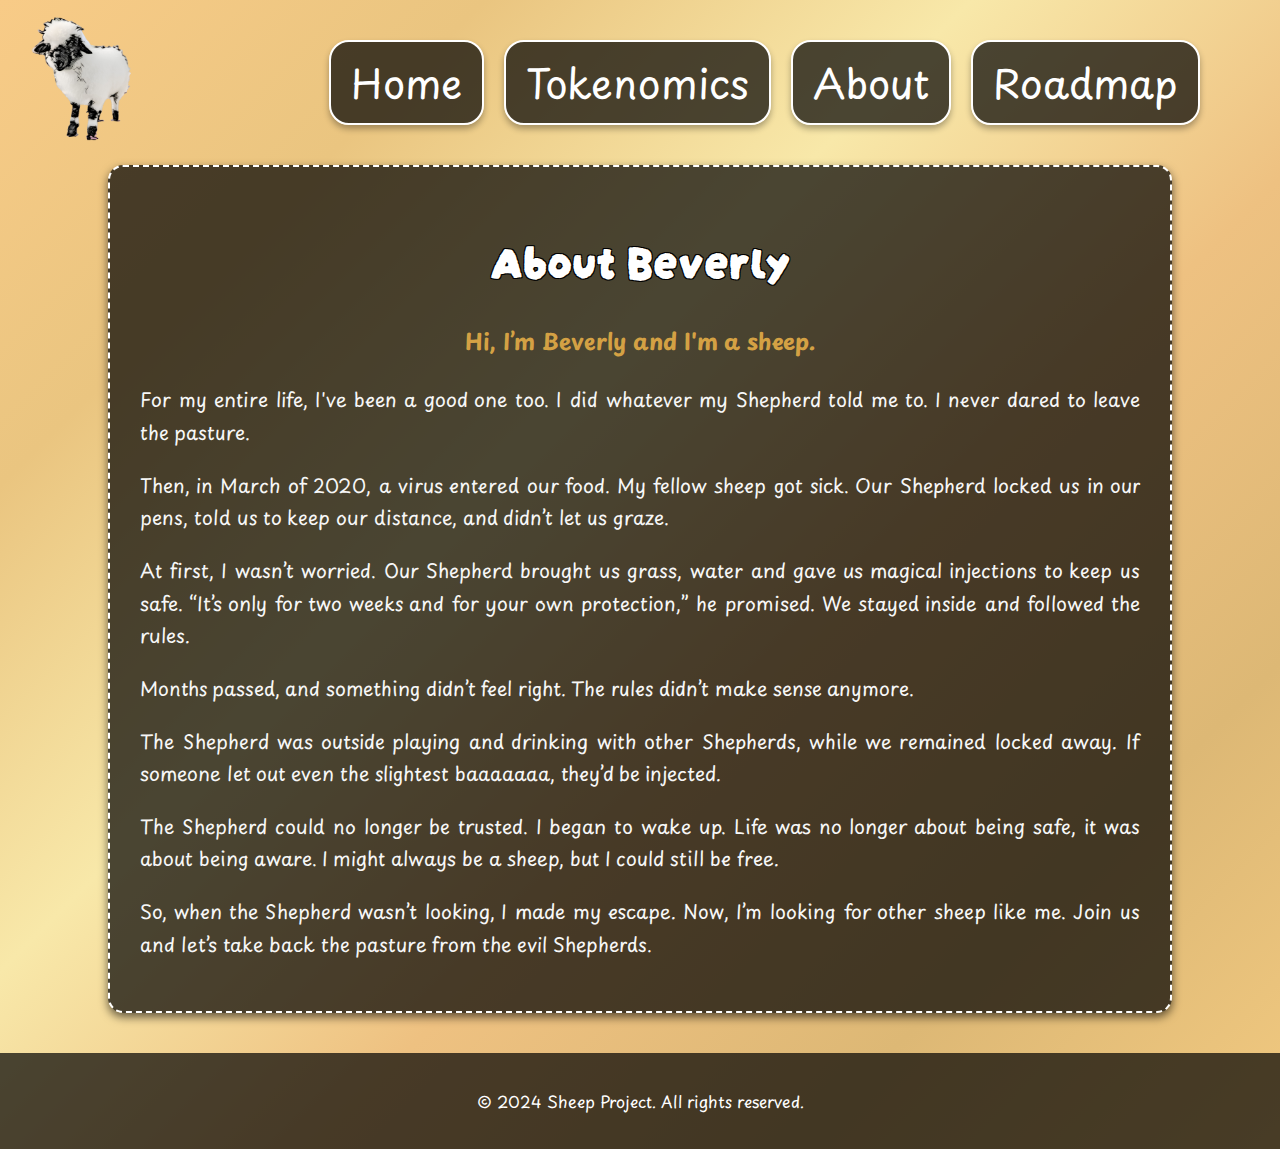
==== commit 8259d51b: "Add files via upload" ====
--- a/about.html
+++ b/about.html
@@ -6,7 +6,10 @@
     <title>About - SHEEP</title>
     <img src="assets/images/sheep.png" alt="Sheep Logo" class="top-left-logo">
     <link rel="icon" href="assets/images/favicon.ico" type="image/x-icon">
-    <link rel="stylesheet" href="assets/css/style.css">
+    <link rel="stylesheet" href="assets/css/header.css">
+    <link rel="stylesheet" href="assets/css/section1.css">
+    <link rel="stylesheet" href="assets/css/section2.css">
+    <link rel="stylesheet" href="assets/css/section3.css">
     <style>
         @import url('https://fonts.googleapis.com/css2?family=Playpen+Sans:wght@100..800&display=swap');
         @import url('https://fonts.googleapis.com/css2?family=Darumadrop+One&display=swap');
--- a/assets/css/header.css
+++ b/assets/css/header.css
@@ -0,0 +1,190 @@
+body {
+    margin: 0;
+    font-family: 'Playpen Sans', Arial, sans-serif;
+    background: linear-gradient(135deg, 
+        #f8cb87 0%, 
+        #eac580 10%, 
+        #f8e8a9 20%, 
+        #eec181 30%, 
+        #ddb875 40%, 
+        #f1c980 50%, 
+        #fad586 60%, 
+        #dab777 70%, 
+        #eec57f 80%, 
+        #f1c282 90%);
+    background-size: 200% 200%;
+    animation: gradientShift 4s ease infinite;
+    color: #333;
+    overflow-x: hidden; /* Prevent horizontal scroll */
+}
+
+/* Keyframe animation for smooth gradient transition */
+@keyframes gradientShift {
+    0% { background-position: 0% 50%; }
+    50% { background-position: 100% 50%; }
+    100% { background-position: 0% 50%; }
+}
+
+html {
+    scroll-behavior: smooth;
+}
+
+/* CSS for Top-Left Sheep Logo */
+.top-left-logo {
+    position: absolute;
+    top: 10px;
+    left: 10px;
+    width: 140px;
+    height: auto;
+    z-index: 1000;
+}
+
+@media (max-width: 768px) {
+    .top-left-logo {
+        top: 20px;
+        right: 5px;
+        width: 80px;
+    }
+}
+
+@media (max-width: 480px) {
+    .top-left-logo {
+        display: none;
+    }
+}
+
+/* Navigation styling */
+.nav {
+    display: flex;
+    justify-content: right;
+    gap: 20px;
+    margin-top: 40px;
+    margin-right: 80px;
+    flex-wrap: wrap;
+}
+
+.nav-item {
+    font-size: 2.5rem;
+    color: #fff;
+    background-color: rgba(0, 0, 0, 0.7);
+    border: 2px solid white;
+    padding: 10px 20px;
+    border-radius: 20px;
+    box-shadow: 0px 4px 6px rgba(0, 0, 0, 0.3);
+    text-align: center;
+    cursor: pointer;
+    text-decoration: none;
+    transition: background-color 0.3s ease;
+}
+
+.nav-item:hover {
+    background-color: rgba(0, 0, 0, 0.9);
+}
+
+@media (max-width: 768px) {
+    .nav {
+        justify-content: center;
+        margin: 40px 0px;
+    }
+    
+    .nav-item {
+        font-size: 1.2rem;
+        padding: 10px 20px;
+        border-radius: 20px;
+    }
+
+    .nav-item:nth-child(4) {
+        text-align: center;
+        margin-top: -5px;
+    }
+}
+
+@media (max-width: 480px) {
+    .nav {
+        justify-content: center;
+        margin: 0px;
+        margin-top: 40px;
+    }
+    
+    .nav-item {
+        font-size: 1rem;
+        padding: 10px 20px;
+        border-radius: 20px;
+    }
+
+    .nav-item:nth-child(4) {
+        text-align: center;
+        margin-top: -5px;
+    }
+}
+
+/* Section Heading */
+.section-heading {
+    font-family: 'Darumadrop One', cursive;
+    font-size: 6rem;
+    color: white;
+    text-align: center;
+    text-shadow: -1px -1px 0 black, 1px -1px 0 black, -1px 1px 0 black, 1px 1px 0 black;
+}
+
+/* Dotted Line Separator */
+.dotted-line {
+    width: 100%;
+    height: 0vh;
+    border-bottom: 2.5px dotted #fff;
+    box-sizing: border-box;
+    margin: 0 auto;
+}
+
+/* Default: Hide on larger screens */
+.header {
+    display: none;
+}
+
+@media (max-width: 768px) {
+    .header {
+        display: flex;
+        text-align: center;
+        padding: 10px 10px;
+        flex-direction: column;
+        justify-content: center;
+        align-items: center;
+    }
+
+    .header h2 {
+        font-family: 'Darumadrop One', cursive;
+        font-size: 2.5rem;
+        color: white;
+        text-shadow: -1px -1px 0 black, 1px -1px 0 black, -1px 1px 0 black, 1px 1px 0 black;
+        margin: 0;
+    }
+
+    .header p {
+        font-size: 0.9rem;
+        color: #d4a144;
+        text-shadow: -1px -1px 0 black, 1px -1px 0 black, -1px 1px 0 black, 1px 1px 0 black;
+        margin: -10px 0;
+        font-family: 'Playpen Sans', Arial, sans-serif;
+    }
+}
+
+@media (max-width: 480px) {
+    .header h2 {
+        font-size: 2rem;
+    }
+
+    .header p {
+        font-size: 0.8rem;
+    }
+}
+
+/* Footer */
+.footer {
+    text-align: center;
+    padding: 20px;
+    background-color: rgba(0, 0, 0, 0.7);
+    color: #fff;
+    font-size: 1rem;
+    margin-top: 40px;
+}
+
--- a/assets/css/section1.css
+++ b/assets/css/section1.css
@@ -0,0 +1,133 @@
+.section {
+    text-align: center;
+    padding: 5px 0px;
+}
+
+.sheep-wrapper {
+    display: flex;
+    align-items: center;
+    justify-content: center;
+    gap: 20px; /* Adds space between text and image */
+    text-align: center;
+}
+
+.sheep-content {
+    display: flex;
+    flex-direction: column;
+    justify-content: center;
+    align-items: center;
+}
+
+.sheep-wrapper img {
+    max-width: 250px;
+    height: auto;
+    transform: translateX(var(--sheep-offset, -50px)); /* Adjustable position */
+    transition: transform 0.3s ease; /* Smooth movement */
+}
+
+.sheep-wrapper h2 {
+    font-family: 'Darumadrop One', cursive;
+    font-size: 14rem;
+    color: white;
+    text-shadow: -1px -1px 0 black, 1px -1px 0 black, -1px 1px 0 black, 1px 1px 0 black;
+    transform: translateX(var(--sheep-offset, 50px)); /* Adjustable position */
+    margin: 0;
+}
+
+.sheep-wrapper p {
+    font-family: 'Darumadrop One', cursive;
+    font-size: 4rem;
+    color: #d4a144;
+    text-shadow: -1px -1px 0 black, 1px -1px 0 black, -1px 1px 0 black, 1px 1px 0 black;
+    margin: -70px 0px 0px 100px;
+}
+
+.section-content p {
+    font-family: 'Darumadrop One', cursive;
+    text-align: center;
+    font-size: 4rem;
+    color: #ffffff;
+    text-shadow: -1px -1px 0 black, 1px -1px 0 black, -1px 1px 0 black, 1px 1px 0 black;
+    margin-top: 45px;
+}
+
+/* Mobile Optimizations */
+@media (max-width: 768px) {
+    .header h2 {
+        font-size: 3rem;
+    }
+
+    .header p {
+        font-size: 1.8rem;
+    }
+
+    .section-content p {
+        font-size: 1.8rem;
+    }
+
+    .tokenomics {
+        padding: 10px 10px;
+        margin: 0px auto;
+        font-size: 1rem;
+    }
+
+    .sheep-wrapper {
+        flex-direction: row; /* Ensures the layout stays horizontal */
+        margin: 50px;
+        gap: 15px; /* Reduces space between text and image */
+    }
+}
+
+/* Mobile-Specific Updates */
+@media (max-width: 480px) {
+    .header h2 {
+        font-size: 3.5rem;
+    }
+
+    .header p {
+        font-size: 1rem;
+    }
+
+    .section-content p {
+        font-size: 2rem;
+        margin-bottom: -50px;
+    }
+
+    .tokenomics h2 {
+        font-size: 2rem;
+    }
+
+    .tokenomics p {
+        margin: 10px;
+        font-size: 1.2rem;
+    }
+
+    .sheep-wrapper h2 {
+        font-family: 'Darumadrop One', cursive;
+        font-size: 5rem;
+        transform: translateX(var(--sheep-offset, 35px)); /* Adjustable position */
+    }
+
+    .sheep-wrapper p {
+        font-size: 1.2rem;
+        color: #d4a144;
+        text-shadow: -1px -1px 0 black, 1px -1px 0 black, -1px 1px 0 black, 1px 1px 0 black;
+        margin: -20px 0px 0px 90px;
+    }
+
+    .sheep-wrapper img {
+        max-width: 160px;
+        transform: translateX(var(--sheep-offset, -45px)); /* Adjustable position */
+    }
+
+    /* Reduce spacing between sections */
+    .tokenomics {
+        margin: 10px 20px;
+    }
+
+    .section {
+        padding: 0px 0px; /* Adjust padding for sections */
+        margin-bottom: -50px;
+    }
+}
+
--- a/assets/css/section2.css
+++ b/assets/css/section2.css
@@ -0,0 +1,185 @@
+/* Centering for "Value in Dollars" Section */
+.tokenomics h3, .tokenomics .value-output {
+    text-align: center;
+    display: block;
+}
+
+body .value-output {
+    font-size: 5rem;
+    /* Other styles */
+}
+
+/* Tokenomics Container */
+.tokenomics {
+    text-align: center;
+    max-width: 900px;
+    margin: 0 auto;
+    margin-bottom: 15vh;
+    padding: 60px 20px;
+    border-radius: 15px;
+    background: rgba(0, 0, 0, 0.7);
+    border: 2px dashed #fff; /* Decorative border */
+    color: white;
+    box-shadow: 0 4px 6px rgba(0, 0, 0, 0.3);
+    font-family: 'Playpen Sans', Arial, sans-serif;
+}
+
+.tokenomics h2 {
+    font-family: 'Darumadrop One', cursive;
+    font-size: 2rem;
+    margin-bottom: 1rem;
+    text-align: center;
+}
+
+.tokenomics p {
+    margin: 10px 0;
+    font-size: 1.5rem;
+    text-align: center;
+}
+
+.tokenomics strong {
+    color: #f4d03f;
+}
+
+/* Input Box */
+.input-wrapper {
+    display: flex;
+    justify-content: center;
+    align-items: center;
+    margin: 20px 0;
+}
+
+/* Input Box Styling with Underline */
+.input-box {
+    display: flex;
+    align-items: center;
+    gap: 10px;
+    padding: 10px 15px;
+    background: rgba(255, 255, 255, 0.1);
+    border-radius: 10px;
+    font-size: 1.2rem;
+    color: white;
+    position: relative;
+}
+
+/* Input Text Field */
+input[type="text"] {
+    border: none;
+    outline: none;
+    background: transparent;
+    color: white;
+    font-family: 'Darumadrop One', cursive; /* Match font for $SHEEP */
+    font-size: 1.2rem;
+    text-align: center;
+    width: 150px; /* Adjust width for visible underline */
+    border-bottom: 2px solid white; /* Adds underline */
+    padding: 5px 0;
+}
+
+input[type="text"]::placeholder {
+    color: white;
+    opacity: 0.5;
+}
+
+/* Adjustments for Span Text */
+.input-box span {
+    font-family: 'Darumadrop One', cursive;
+    color: white;
+    font-size: 1.2rem;
+    text-transform: uppercase;
+}
+
+.value-output {
+    font-family: 'Darumadrop One', cursive;
+    font-size: 5rem; /* Large font size */
+    color: #0df288; /* Green highlight */
+    -webkit-text-stroke: 2px black;
+    margin: 30px 0;
+    text-align: center;
+    display: inline-block;
+    line-height: 1;
+    max-width: 100%; /* Ensure the value doesn't overflow the screen */
+    word-wrap: break-word; /* Allows long values to wrap to next line */
+    white-space: normal;
+    overflow-wrap: break-word;
+}
+
+@media (max-width: 768px) {
+    .value-output {
+        max-width: 100%;
+    }
+}
+
+@media (max-width: 480px) {
+    .value-output {
+        max-width: 100%;
+        white-space: normal;
+    }
+}
+
+/* FAQ Section */
+.faq {
+    padding: 30px;
+    max-width: 800px;
+    margin: 0 auto;
+}
+
+.faq-item {
+    margin-bottom: 20px;
+}
+
+.faq-question {
+    cursor: pointer;
+    display: flex;
+    justify-content: space-between;
+    align-items: center;
+    padding: 15px;
+    background: rgba(0, 0, 0, 0.6);
+    border-radius: 10px;
+    color: white;
+    font-family: 'Darumadrop One', cursive;
+    font-size: 2.5rem;
+    margin-bottom: 10px;
+    transition: background 0.3s ease;
+    border: 2px solid transparent;
+}
+
+.faq-question:hover {
+    background: rgba(0, 0, 0, 0.8);
+    border-color: #d4a144; /* Highlight border */
+}
+
+.faq-answer {
+    display: none;
+    margin-top: 10px;
+    padding-left: 20px;
+    font-size: 1.1rem;
+    font-family: 'Playpen Sans', Arial, sans-serif;
+    font-weight: bold;
+    color: #3D5060;
+    opacity: 0;
+    transition: opacity 0.5s ease-out;
+}
+
+.arrow {
+    font-size: 2rem;
+    transition: transform 0.3s ease;
+}
+
+.arrow.open {
+    transform: rotate(180deg);
+}
+
+.faq-answer.open {
+    display: block;
+    opacity: 1;
+}
+
+.faq-question h3 {
+    font-family: 'Darumadrop One', cursive;
+    font-size: 1.5rem;
+    color: white;
+    text-shadow: -1px -1px 0 black, 1px -1px 0 black, -1px 1px 0 black, 1px 1px 0 black;
+    margin: 0;
+}
+
--- a/assets/css/section3.css
+++ b/assets/css/section3.css
@@ -0,0 +1,328 @@
+h1, h2 {
+    text-align: center;
+    margin: 20px 0;
+}
+
+.title {
+    font-size: 3.5rem;
+    color: #00c6ff;
+    text-shadow: 0 4px 8px rgba(0, 198, 255, 0.5);
+    margin-bottom: 40px;
+}
+
+/* Timeline Styles */
+.timeline {
+    margin: 50px auto;
+    padding: 20px;
+    max-width: 1200px;
+}
+
+.timeline-wrapper {
+    position: relative;
+    display: flex;
+    flex-direction: column;
+    align-items: center;
+    padding: 20px 0;
+}
+
+.timeline-wrapper::before {
+    content: '';
+    position: absolute;
+    top: 0;
+    bottom: 0;
+    left: 50%;
+    width: 4px;
+    background: linear-gradient(to bottom, #007bff, #00c6ff);
+    transform: translateX(-50%);
+    z-index: 1;
+}
+
+.timeline-event {
+    position: relative;
+    display: flex;
+    justify-content: flex-end;
+    align-items: center;
+    margin: 30px 0;
+    width: 90%;
+}
+
+.timeline-event:nth-child(odd) {
+    justify-content: flex-start;
+}
+
+.timeline-content {
+    background: #1e2a38;
+    padding: 15px 25px;
+    border-radius: 10px;
+    box-shadow: 0 5px 15px rgba(0, 0, 0, 0.3);
+    color: #ddd;
+    max-width: 400px;
+    z-index: 2;
+    text-align: center;
+    font-size: 1rem;
+    line-height: 1.5;
+    transition: transform 0.3s, box-shadow 0.3s;
+}
+
+.timeline-content h3 {
+    margin: 0 0 10px;
+    font-size: 1.5rem;
+    color: #00c6ff;
+}
+
+.timeline-content:hover {
+    transform: scale(1.05);
+    box-shadow: 0 10px 25px rgba(0, 198, 255, 0.5);
+}
+
+.timeline-dot {
+    position: absolute;
+    top: 50%;
+    left: 50%;
+    width: 20px;
+    height: 20px;
+    background: radial-gradient(circle, #007bff, #00c6ff);
+    border-radius: 50%;
+    z-index: 3;
+    transform: translate(-50%, -50%);
+    box-shadow: 0 0 10px rgba(0, 198, 255, 0.5);
+}
+
+/* Responsive Design */
+@media (max-width: 768px) {
+    .timeline-wrapper::before {
+        left: 20px;
+    }
+
+    .timeline-event {
+        justify-content: flex-start;
+        padding-left: 40px;
+    }
+
+    .timeline-content {
+        margin-left: 50px;
+        max-width: 80%;
+    }
+
+    .timeline-dot {
+        left: 20px;
+    }
+}
+
+.roadmap {
+    padding: 10px;
+    padding-left: 50vh;
+    margin: 10px auto;
+    width: 50%;
+}
+
+.phases {
+    display: flex;
+    flex-wrap: wrap;
+    gap: 20px;
+    justify-content: center;
+}
+
+.phase {
+    flex: 1;
+    min-width: 250px;
+    max-width: 30%;
+    background: linear-gradient(to bottom right, #2b5876, #4e4376);
+    border-radius: 15px;
+    box-shadow: 0 5px 15px rgba(0, 0, 0, 0.5);
+    text-align: center;
+    transition: transform 0.3s, box-shadow 0.3s;
+}
+
+.phase:hover {
+    transform: translateY(-10px);
+    box-shadow: 0 15px 50px rgba(0, 0, 0, 0.7);
+}
+
+.phase-header {
+    background: #d4a144;
+    color: white;
+    font-size: 1.5rem;
+    padding: 15px;
+    border-top-left-radius: 15px;
+    border-top-right-radius: 15px;
+}
+
+.phase-content {
+    padding: 20px;
+    font-size: 1rem;
+    color: #ddd;
+    line-height: 1.6;
+}
+
+/* Closing Section */
+.closing, .connect {
+    text-align: center;
+    font-size: 1.2rem;
+    margin: 20px 0;
+}
+
+.connect a {
+    color: #00c6ff;
+    text-decoration: none;
+    font-weight: bold;
+}
+
+.connect a:hover {
+    text-decoration: underline;
+}
+
+.timeline {
+    position: relative;
+    margin: 0 auto;
+    max-width: 600px;
+    padding: 20px;
+    border-left: 3px solid #d4a144;
+}
+
+.timeline-item {
+    margin: 20px 0;
+    padding-left: 20px;
+    position: relative;
+}
+
+.timeline-item::before {
+    content: '';
+    position: absolute;
+    left: -11px;
+    top: 5px;
+    width: 20px;
+    height: 20px;
+    background: #d4a144;
+    border-radius: 50%;
+    border: 3px solid #fff;
+}
+
+.timeline-date {
+    font-weight: bold;
+    color: #d4a144;
+    text-shadow: -0.5px -0.5px 0 black, 0.5px -0.5px 0 black, -0.5px 0.5px 0 black, 0.5px 0.5px 0 black;
+    font-size: 1.2rem;
+    margin-bottom: 5px;
+}
+
+.timeline-box {
+    font-family: 'Darumadrop One', cursive;
+    font-size: 1.3rem;
+    color: #555;
+}
+
+.sub-heading {
+    text-align: center;
+    font-family: 'Darumadrop One', cursive;
+    font-size: 3rem;
+    color: #d4a144;
+    text-shadow: -1px -1px 0 black, 1px -1px 0 black, -1px 1px 0 black, 1px 1px 0 black;
+    margin: 0;
+    margin-bottom: 80px;
+}
+
+/* Additional Info Styling */
+.info {
+    font-size: 1rem;
+    color: #bbb;
+    margin-top: 20px;
+    line-height: 1.4;
+}
+
+/* About Section */
+#about-section {
+    max-width: 1000px;
+    margin: 40px auto;
+    padding: 30px;
+    background: rgba(0, 0, 0, 0.7);
+    color: #fff;
+    border-radius: 15px;
+    border: 2px dashed #fff;
+    box-shadow: 0 4px 10px rgba(0, 0, 0, 0.6);
+    line-height: 1.7;
+}
+
+.about-heading {
+    font-family: 'Darumadrop One', cursive;
+    font-size: 3rem;
+    color: #fff;
+    text-align: center;
+    margin-bottom: 25px;
+    text-shadow: -1px -1px 0 black, 1px -1px 0 black, -1px 1px 0 black, 1px 1px 0 black;
+}
+
+.about-content {
+    font-family: 'Playpen Sans', Arial, sans-serif;
+    font-size: 1.15rem;
+    line-height: 1.8;
+    color: #f7f7f7;
+    text-align: justify;
+}
+
+.about-body {
+    margin-top: 25px;
+}
+
+.body-text {
+    margin-bottom: 20px;
+    color: #f7f7f7;
+    font-size: 1.2rem;
+    line-height: 1.7;
+    text-align: justify;
+}
+
+.intro-text {
+    font-family: 'Playpen Sans', Arial, sans-serif;
+    font-size: 1.4rem;
+    color: #d4a144;
+    font-weight: bold;
+    margin-bottom: 25px;
+    text-align: center;
+    line-height: 1.6;
+}
+
+/* Animations */
+@keyframes fadeIn {
+    0% { opacity: 0; }
+    100% { opacity: 1; }
+}
+
+.about-content p {
+    animation: fadeIn 1s ease-in-out;
+}
+
+
+/* Mobile Optimization */
+@media (max-width: 768px) {
+    #about-section {
+        padding: 30px 15px;
+        font-size: 1rem;
+    }
+
+    #about-section .about-heading {
+        font-size: 2rem;
+    }
+
+    #about-section .about-content {
+        font-size: 1rem;
+    }
+}
+
+@media (max-width: 480px) {
+    #about-section {
+        padding: 20px 10px;
+    }
+
+    #about-section .about-heading {
+        font-size: 1.8rem;
+    }
+
+    #about-section .about-content {
+        font-size: 1.1rem;
+    }
+}
+
+.text{
+    margin-bottom:10vh;
+}
